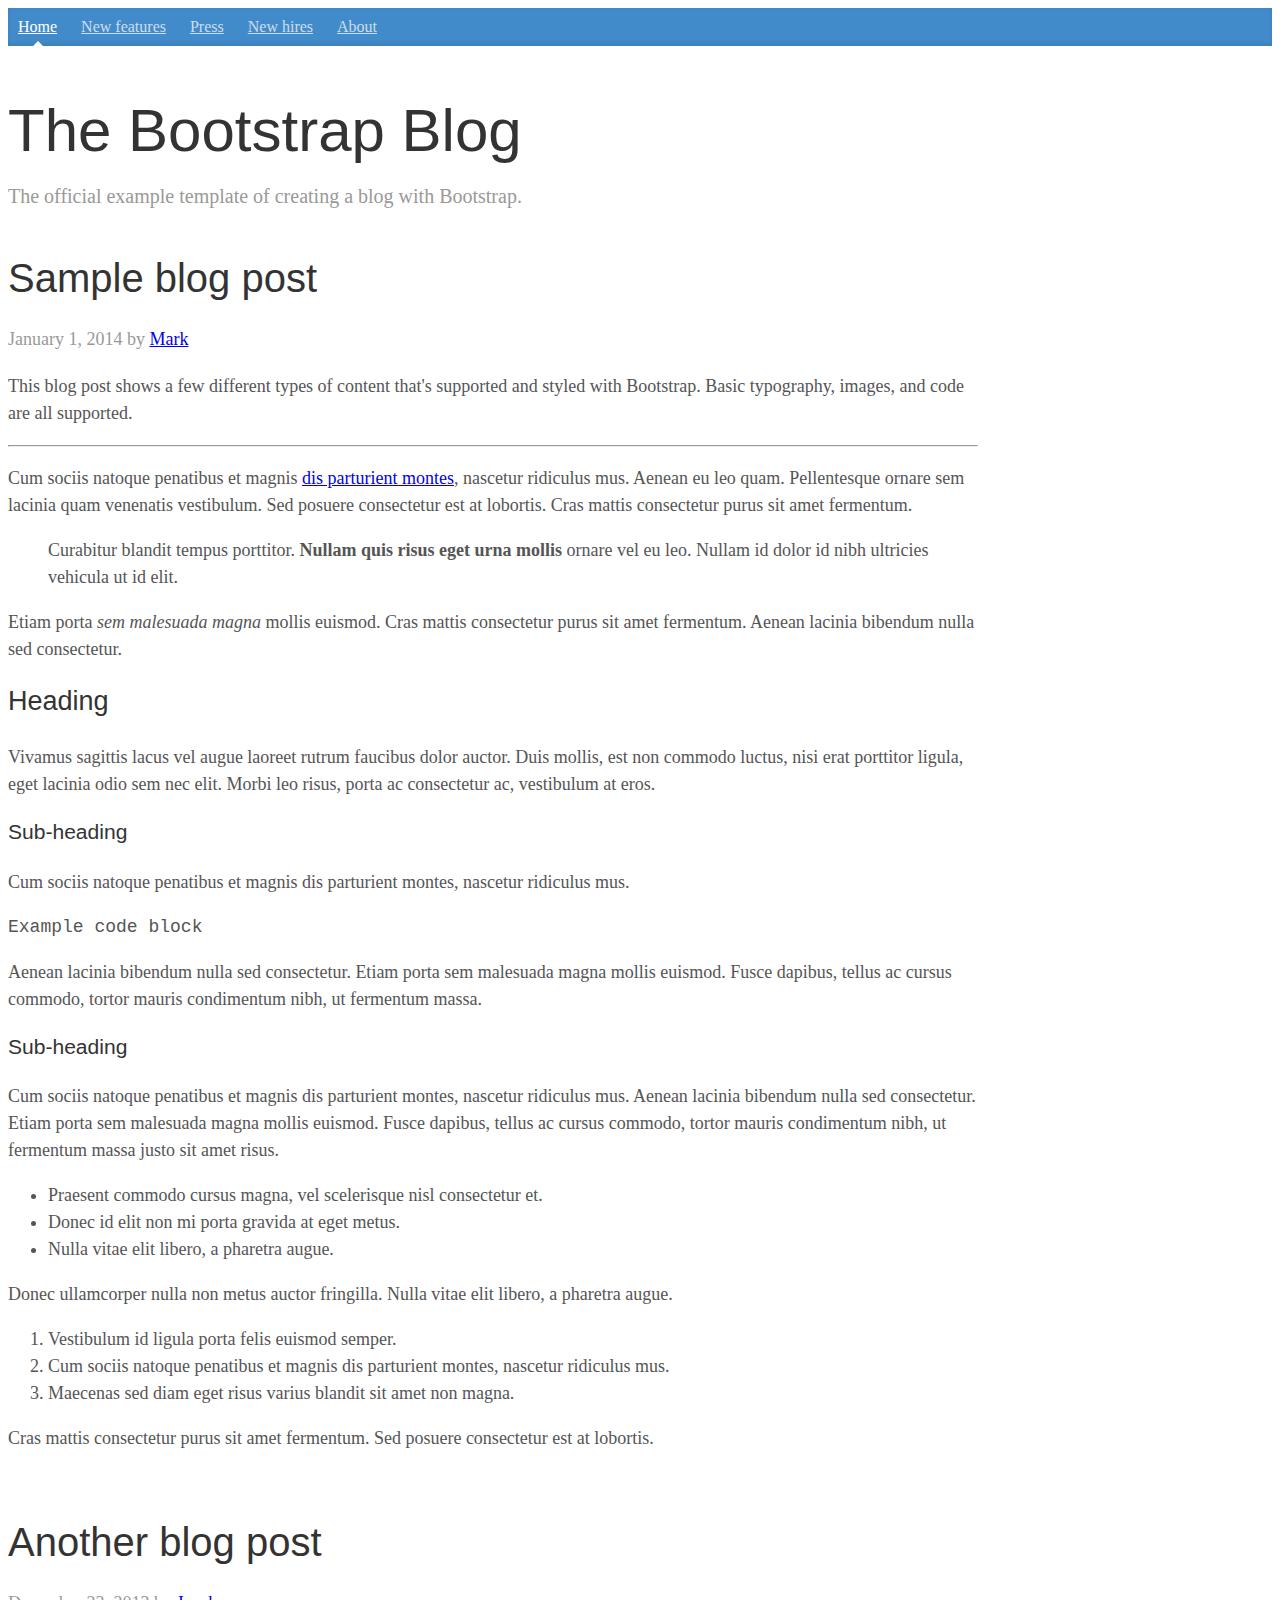
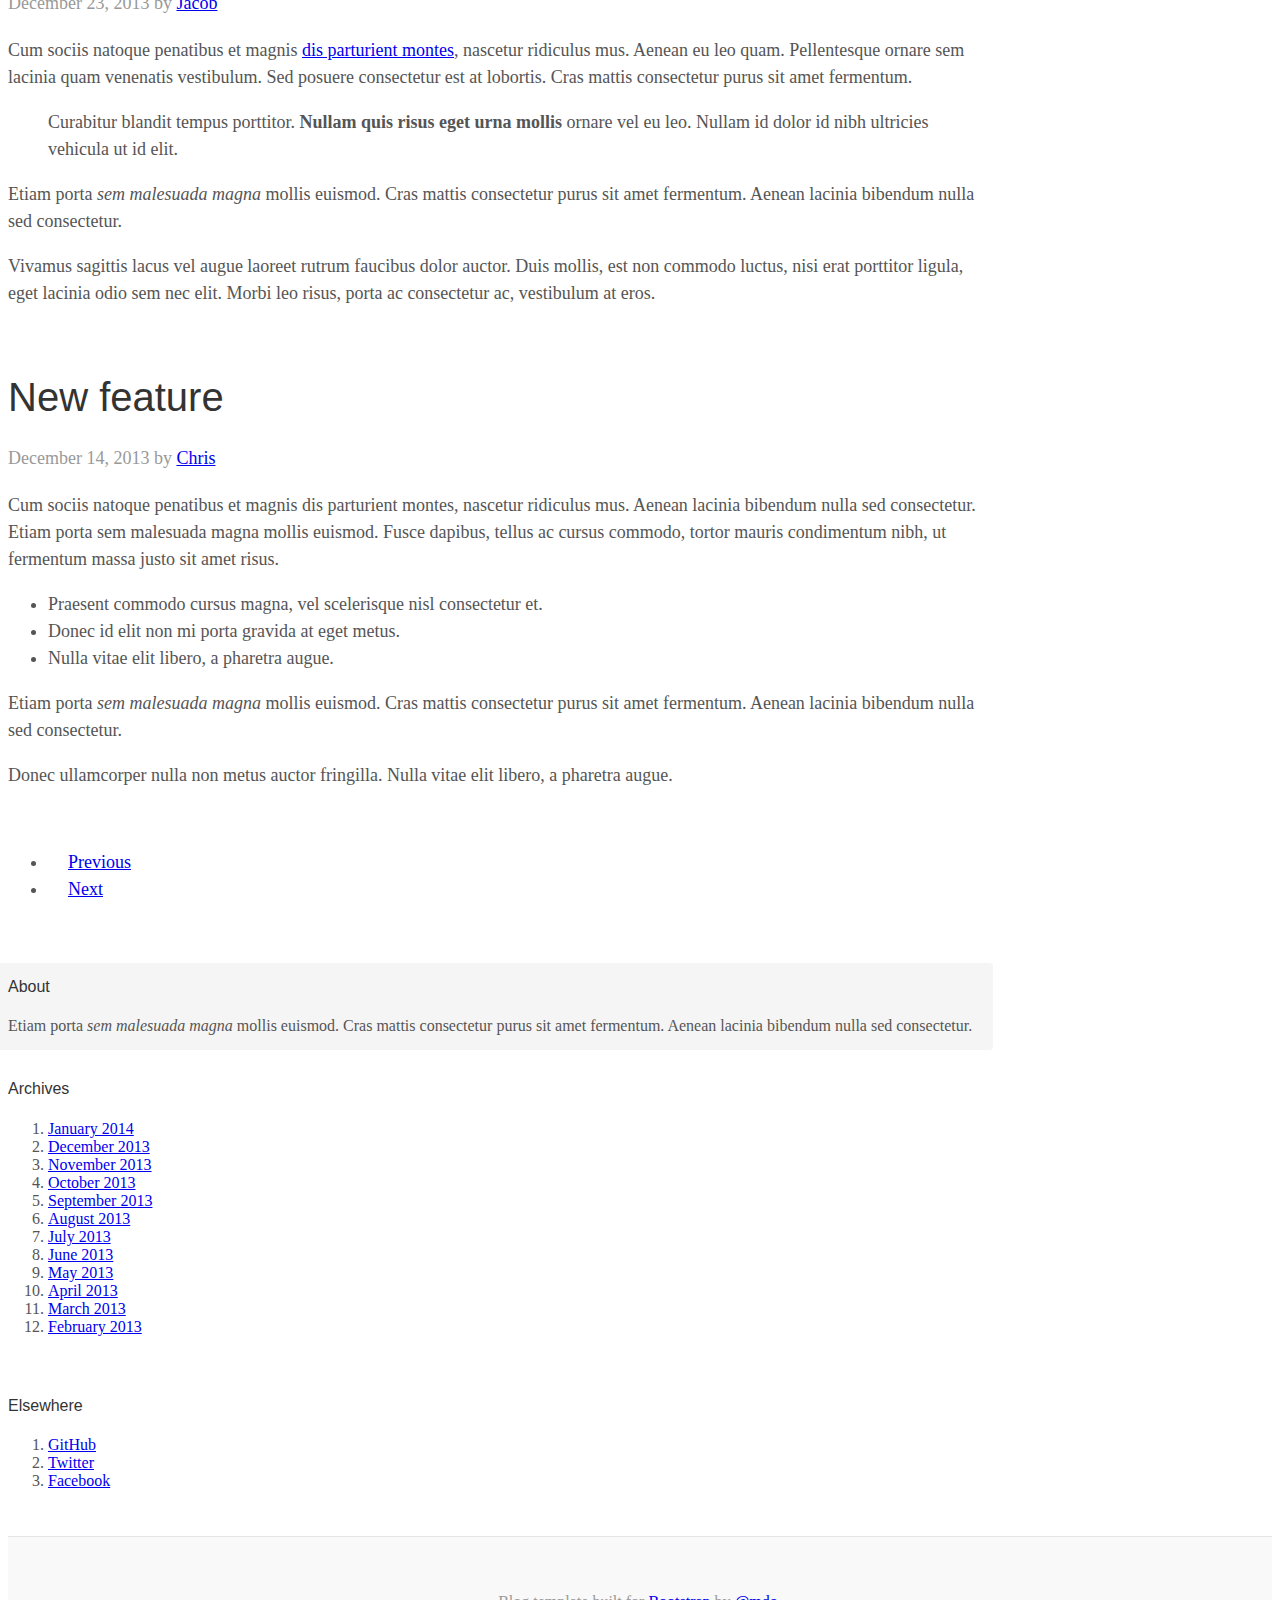
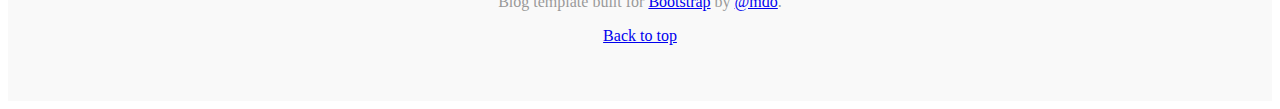
==== index.html @ fe6ed96f "Arquivo index e estilo para o mesmo." ====
<!DOCTYPE html>
<html lang="en">
  <head>
    <meta charset="utf-8">
    <meta http-equiv="X-UA-Compatible" content="IE=edge">
    <meta name="viewport" content="width=device-width, initial-scale=1">
    <meta name="description" content="">
    <meta name="author" content="">
    <link rel="shortcut icon" href="../../assets/ico/favicon.ico">

    <title>Blog Template for Bootstrap</title>

    <!-- Bootstrap core CSS -->
    <link href="../../dist/css/bootstrap.min.css" rel="stylesheet">

    <!-- Custom styles for this template -->
    <link href="blog.css" rel="stylesheet">

    <!-- Just for debugging purposes. Don't actually copy this line! -->
    <!--[if lt IE 9]><script src="../../assets/js/ie8-responsive-file-warning.js"></script><![endif]-->

    <!-- HTML5 shim and Respond.js IE8 support of HTML5 elements and media queries -->
    <!--[if lt IE 9]>
      <script src="https://oss.maxcdn.com/libs/html5shiv/3.7.0/html5shiv.js"></script>
      <script src="https://oss.maxcdn.com/libs/respond.js/1.4.2/respond.min.js"></script>
    <![endif]-->
  </head>

  <body>

    <div class="blog-masthead">
      <div class="container">
        <nav class="blog-nav">
          <a class="blog-nav-item active" href="#">Home</a>
          <a class="blog-nav-item" href="#">New features</a>
          <a class="blog-nav-item" href="#">Press</a>
          <a class="blog-nav-item" href="#">New hires</a>
          <a class="blog-nav-item" href="#">About</a>
        </nav>
      </div>
    </div>

    <div class="container">

      <div class="blog-header">
        <h1 class="blog-title">The Bootstrap Blog</h1>
        <p class="lead blog-description">The official example template of creating a blog with Bootstrap.</p>
      </div>

      <div class="row">

        <div class="col-sm-8 blog-main">

          <div class="blog-post">
            <h2 class="blog-post-title">Sample blog post</h2>
            <p class="blog-post-meta">January 1, 2014 by <a href="#">Mark</a></p>

            <p>This blog post shows a few different types of content that's supported and styled with Bootstrap. Basic typography, images, and code are all supported.</p>
            <hr>
            <p>Cum sociis natoque penatibus et magnis <a href="#">dis parturient montes</a>, nascetur ridiculus mus. Aenean eu leo quam. Pellentesque ornare sem lacinia quam venenatis vestibulum. Sed posuere consectetur est at lobortis. Cras mattis consectetur purus sit amet fermentum.</p>
            <blockquote>
              <p>Curabitur blandit tempus porttitor. <strong>Nullam quis risus eget urna mollis</strong> ornare vel eu leo. Nullam id dolor id nibh ultricies vehicula ut id elit.</p>
            </blockquote>
            <p>Etiam porta <em>sem malesuada magna</em> mollis euismod. Cras mattis consectetur purus sit amet fermentum. Aenean lacinia bibendum nulla sed consectetur.</p>
            <h2>Heading</h2>
            <p>Vivamus sagittis lacus vel augue laoreet rutrum faucibus dolor auctor. Duis mollis, est non commodo luctus, nisi erat porttitor ligula, eget lacinia odio sem nec elit. Morbi leo risus, porta ac consectetur ac, vestibulum at eros.</p>
            <h3>Sub-heading</h3>
            <p>Cum sociis natoque penatibus et magnis dis parturient montes, nascetur ridiculus mus.</p>
            <pre><code>Example code block</code></pre>
            <p>Aenean lacinia bibendum nulla sed consectetur. Etiam porta sem malesuada magna mollis euismod. Fusce dapibus, tellus ac cursus commodo, tortor mauris condimentum nibh, ut fermentum massa.</p>
            <h3>Sub-heading</h3>
            <p>Cum sociis natoque penatibus et magnis dis parturient montes, nascetur ridiculus mus. Aenean lacinia bibendum nulla sed consectetur. Etiam porta sem malesuada magna mollis euismod. Fusce dapibus, tellus ac cursus commodo, tortor mauris condimentum nibh, ut fermentum massa justo sit amet risus.</p>
            <ul>
              <li>Praesent commodo cursus magna, vel scelerisque nisl consectetur et.</li>
              <li>Donec id elit non mi porta gravida at eget metus.</li>
              <li>Nulla vitae elit libero, a pharetra augue.</li>
            </ul>
            <p>Donec ullamcorper nulla non metus auctor fringilla. Nulla vitae elit libero, a pharetra augue.</p>
            <ol>
              <li>Vestibulum id ligula porta felis euismod semper.</li>
              <li>Cum sociis natoque penatibus et magnis dis parturient montes, nascetur ridiculus mus.</li>
              <li>Maecenas sed diam eget risus varius blandit sit amet non magna.</li>
            </ol>
            <p>Cras mattis consectetur purus sit amet fermentum. Sed posuere consectetur est at lobortis.</p>
          </div><!-- /.blog-post -->

          <div class="blog-post">
            <h2 class="blog-post-title">Another blog post</h2>
            <p class="blog-post-meta">December 23, 2013 by <a href="#">Jacob</a></p>

            <p>Cum sociis natoque penatibus et magnis <a href="#">dis parturient montes</a>, nascetur ridiculus mus. Aenean eu leo quam. Pellentesque ornare sem lacinia quam venenatis vestibulum. Sed posuere consectetur est at lobortis. Cras mattis consectetur purus sit amet fermentum.</p>
            <blockquote>
              <p>Curabitur blandit tempus porttitor. <strong>Nullam quis risus eget urna mollis</strong> ornare vel eu leo. Nullam id dolor id nibh ultricies vehicula ut id elit.</p>
            </blockquote>
            <p>Etiam porta <em>sem malesuada magna</em> mollis euismod. Cras mattis consectetur purus sit amet fermentum. Aenean lacinia bibendum nulla sed consectetur.</p>
            <p>Vivamus sagittis lacus vel augue laoreet rutrum faucibus dolor auctor. Duis mollis, est non commodo luctus, nisi erat porttitor ligula, eget lacinia odio sem nec elit. Morbi leo risus, porta ac consectetur ac, vestibulum at eros.</p>
          </div><!-- /.blog-post -->

          <div class="blog-post">
            <h2 class="blog-post-title">New feature</h2>
            <p class="blog-post-meta">December 14, 2013 by <a href="#">Chris</a></p>

            <p>Cum sociis natoque penatibus et magnis dis parturient montes, nascetur ridiculus mus. Aenean lacinia bibendum nulla sed consectetur. Etiam porta sem malesuada magna mollis euismod. Fusce dapibus, tellus ac cursus commodo, tortor mauris condimentum nibh, ut fermentum massa justo sit amet risus.</p>
            <ul>
              <li>Praesent commodo cursus magna, vel scelerisque nisl consectetur et.</li>
              <li>Donec id elit non mi porta gravida at eget metus.</li>
              <li>Nulla vitae elit libero, a pharetra augue.</li>
            </ul>
            <p>Etiam porta <em>sem malesuada magna</em> mollis euismod. Cras mattis consectetur purus sit amet fermentum. Aenean lacinia bibendum nulla sed consectetur.</p>
            <p>Donec ullamcorper nulla non metus auctor fringilla. Nulla vitae elit libero, a pharetra augue.</p>
          </div><!-- /.blog-post -->

          <ul class="pager">
            <li><a href="#">Previous</a></li>
            <li><a href="#">Next</a></li>
          </ul>

        </div><!-- /.blog-main -->

        <div class="col-sm-3 col-sm-offset-1 blog-sidebar">
          <div class="sidebar-module sidebar-module-inset">
            <h4>About</h4>
            <p>Etiam porta <em>sem malesuada magna</em> mollis euismod. Cras mattis consectetur purus sit amet fermentum. Aenean lacinia bibendum nulla sed consectetur.</p>
          </div>
          <div class="sidebar-module">
            <h4>Archives</h4>
            <ol class="list-unstyled">
              <li><a href="#">January 2014</a></li>
              <li><a href="#">December 2013</a></li>
              <li><a href="#">November 2013</a></li>
              <li><a href="#">October 2013</a></li>
              <li><a href="#">September 2013</a></li>
              <li><a href="#">August 2013</a></li>
              <li><a href="#">July 2013</a></li>
              <li><a href="#">June 2013</a></li>
              <li><a href="#">May 2013</a></li>
              <li><a href="#">April 2013</a></li>
              <li><a href="#">March 2013</a></li>
              <li><a href="#">February 2013</a></li>
            </ol>
          </div>
          <div class="sidebar-module">
            <h4>Elsewhere</h4>
            <ol class="list-unstyled">
              <li><a href="#">GitHub</a></li>
              <li><a href="#">Twitter</a></li>
              <li><a href="#">Facebook</a></li>
            </ol>
          </div>
        </div><!-- /.blog-sidebar -->

      </div><!-- /.row -->

    </div><!-- /.container -->

    <div class="blog-footer">
      <p>Blog template built for <a href="http://getbootstrap.com">Bootstrap</a> by <a href="https://twitter.com/mdo">@mdo</a>.</p>
      <p>
        <a href="#">Back to top</a>
      </p>
    </div>


    <!-- Bootstrap core JavaScript
    ================================================== -->
    <!-- Placed at the end of the document so the pages load faster -->
    <script src="https://ajax.googleapis.com/ajax/libs/jquery/1.11.0/jquery.min.js"></script>
    <script src="../../dist/js/bootstrap.min.js"></script>
    <script src="../../assets/js/docs.min.js"></script>
  </body>
</html>
---- blog.css ----
/*
 * Globals
 */

body {
  font-family: Georgia, "Times New Roman", Times, serif;
  color: #555;
}

h1, .h1,
h2, .h2,
h3, .h3,
h4, .h4,
h5, .h5,
h6, .h6 {
  margin-top: 0;
  font-family: "Helvetica Neue", Helvetica, Arial, sans-serif;
  font-weight: normal;
  color: #333;
}


/*
 * Override Bootstrap's default container.
 */

@media (min-width: 1200px) {
  .container {
    width: 970px;
  }
}


/*
 * Masthead for nav
 */

.blog-masthead {
  background-color: #428bca;
  box-shadow: inset 0 -2px 5px rgba(0,0,0,.1);
}

/* Nav links */
.blog-nav-item {
  position: relative;
  display: inline-block;
  padding: 10px;
  font-weight: 500;
  color: #cdddeb;
}
.blog-nav-item:hover,
.blog-nav-item:focus {
  color: #fff;
  text-decoration: none;
}

/* Active state gets a caret at the bottom */
.blog-nav .active {
  color: #fff;
}
.blog-nav .active:after {
  position: absolute;
  bottom: 0;
  left: 50%;
  width: 0;
  height: 0;
  margin-left: -5px;
  vertical-align: middle;
  content: " ";
  border-right:  5px solid transparent;
  border-bottom: 5px solid;
  border-left:   5px solid transparent;
}


/*
 * Blog name and description
 */

.blog-header {
  padding-top: 20px;
  padding-bottom: 20px;
}
.blog-title {
  margin-top: 30px;
  margin-bottom: 0;
  font-size: 60px;
  font-weight: normal;
}
.blog-description {
  font-size: 20px;
  color: #999;
}


/*
 * Main column and sidebar layout
 */

.blog-main {
  font-size: 18px;
  line-height: 1.5;
}

/* Sidebar modules for boxing content */
.sidebar-module {
  padding: 15px;
  margin: 0 -15px 15px;
}
.sidebar-module-inset {
  padding: 15px;
  background-color: #f5f5f5;
  border-radius: 4px;
}
.sidebar-module-inset p:last-child,
.sidebar-module-inset ul:last-child,
.sidebar-module-inset ol:last-child {
  margin-bottom: 0;
}



/* Pagination */
.pager {
  margin-bottom: 60px;
  text-align: left;
}
.pager > li > a {
  width: 140px;
  padding: 10px 20px;
  text-align: center;
  border-radius: 30px;
}


/*
 * Blog posts
 */

.blog-post {
  margin-bottom: 60px;
}
.blog-post-title {
  margin-bottom: 5px;
  font-size: 40px;
}
.blog-post-meta {
  margin-bottom: 20px;
  color: #999;
}


/*
 * Footer
 */

.blog-footer {
  padding: 40px 0;
  color: #999;
  text-align: center;
  background-color: #f9f9f9;
  border-top: 1px solid #e5e5e5;
}
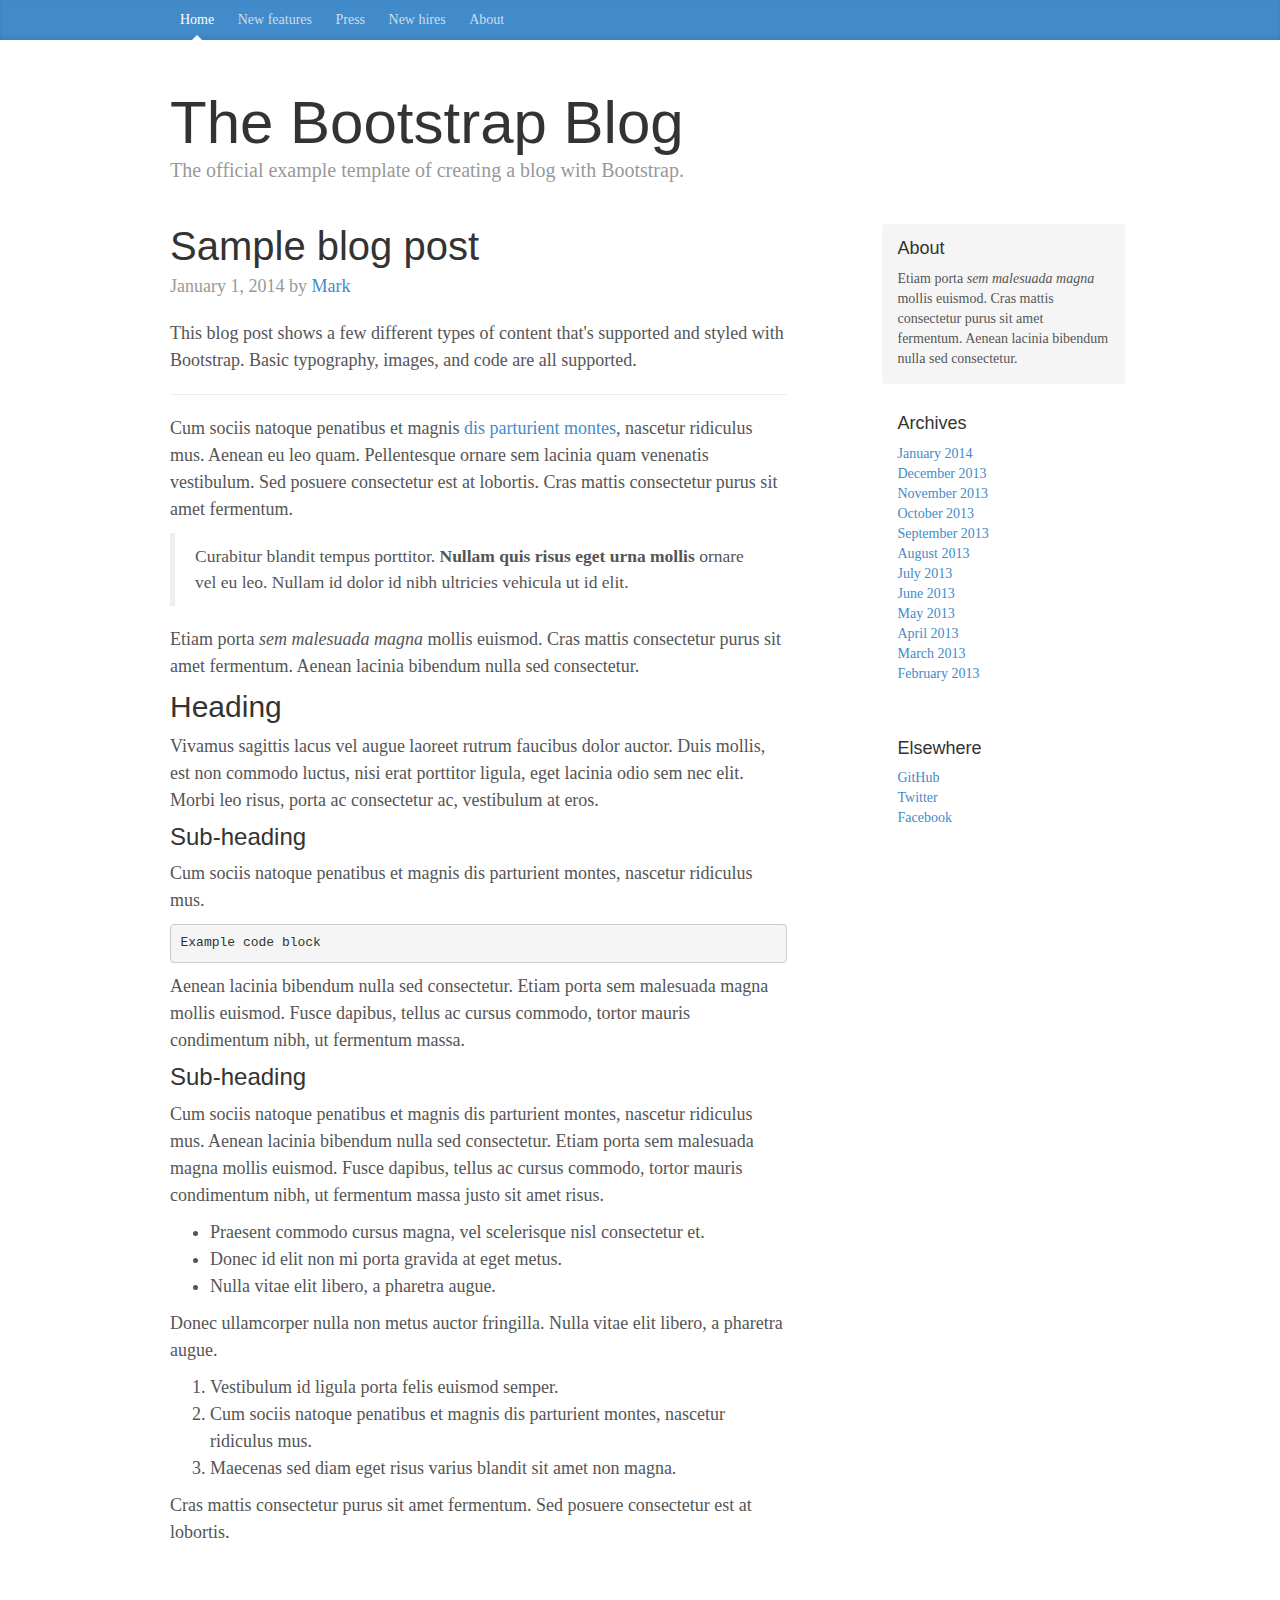
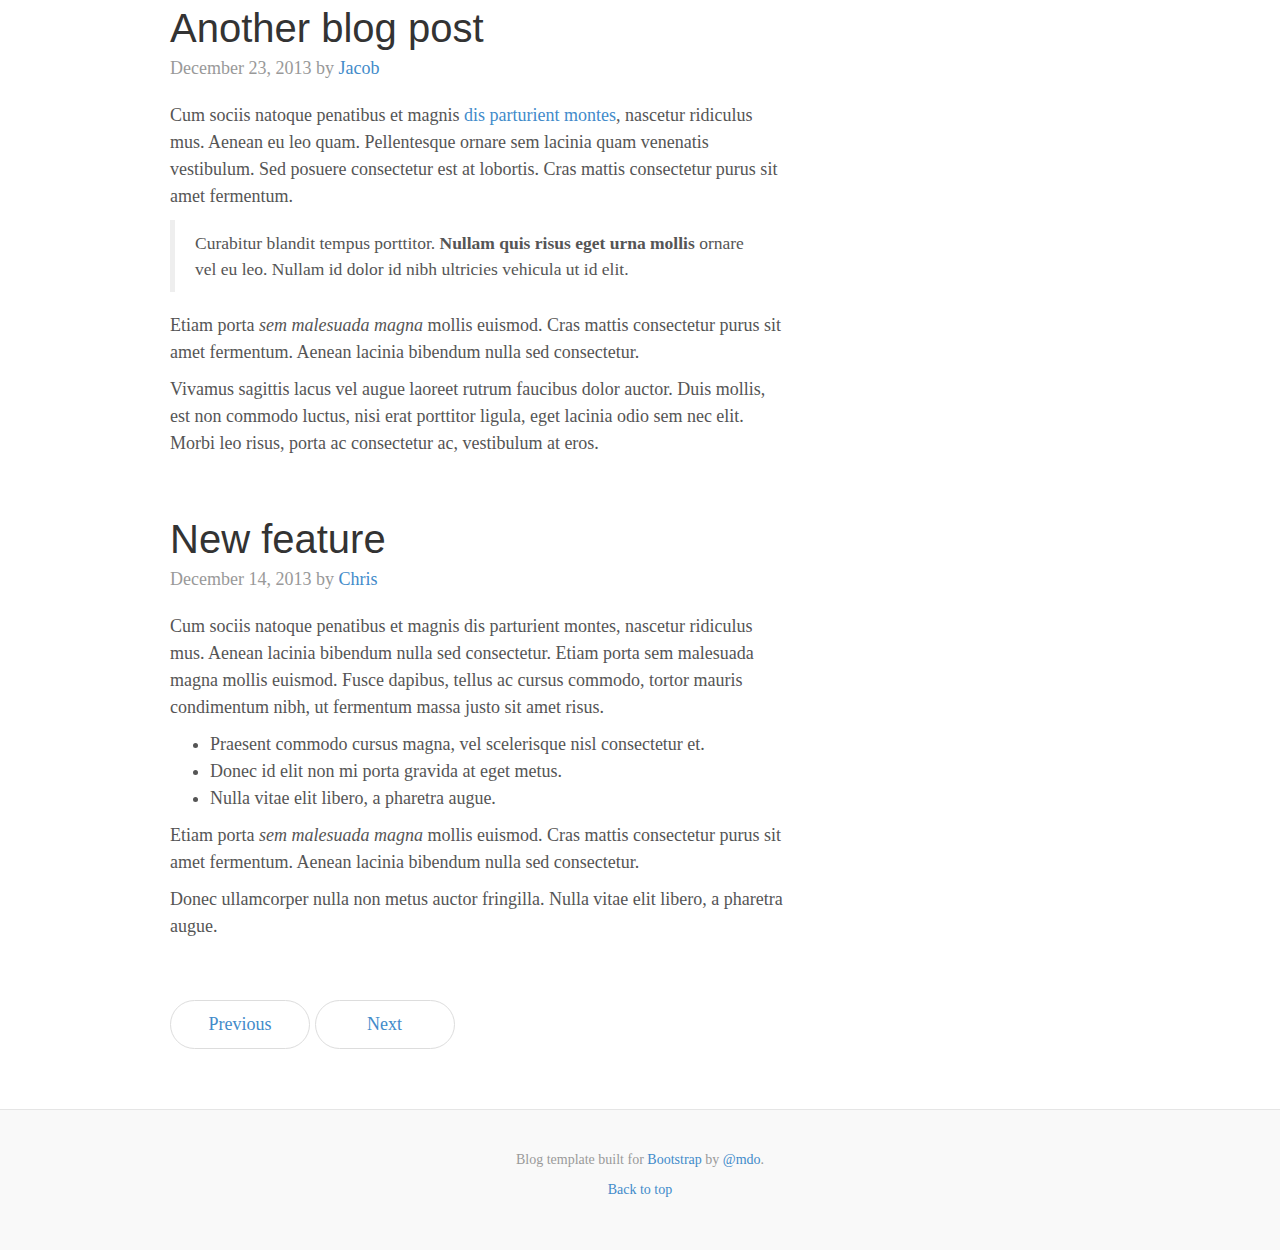
==== commit 8158ae93: "arquivos externos." ====
--- a/index.html
+++ b/index.html
@@ -6,18 +6,17 @@
     <meta name="viewport" content="width=device-width, initial-scale=1">
     <meta name="description" content="">
     <meta name="author" content="">
-    <link rel="shortcut icon" href="../../assets/ico/favicon.ico">
 
     <title>Blog Template for Bootstrap</title>
 
     <!-- Bootstrap core CSS -->
-    <link href="../../dist/css/bootstrap.min.css" rel="stylesheet">
+    <link href="css/bootstrap.min.css" rel="stylesheet">
 
     <!-- Custom styles for this template -->
     <link href="blog.css" rel="stylesheet">
 
     <!-- Just for debugging purposes. Don't actually copy this line! -->
-    <!--[if lt IE 9]><script src="../../assets/js/ie8-responsive-file-warning.js"></script><![endif]-->
+    <!--[if lt IE 9]><script src="assets/js/ie8-responsive-file-warning.js"></script><![endif]-->
 
     <!-- HTML5 shim and Respond.js IE8 support of HTML5 elements and media queries -->
     <!--[if lt IE 9]>
@@ -165,7 +164,7 @@
     ================================================== -->
     <!-- Placed at the end of the document so the pages load faster -->
     <script src="https://ajax.googleapis.com/ajax/libs/jquery/1.11.0/jquery.min.js"></script>
-    <script src="../../dist/js/bootstrap.min.js"></script>
-    <script src="../../assets/js/docs.min.js"></script>
+    <script src="js/bootstrap.min.js"></script>
+    <script src="assets/js/docs.min.js"></script>
   </body>
 </html>
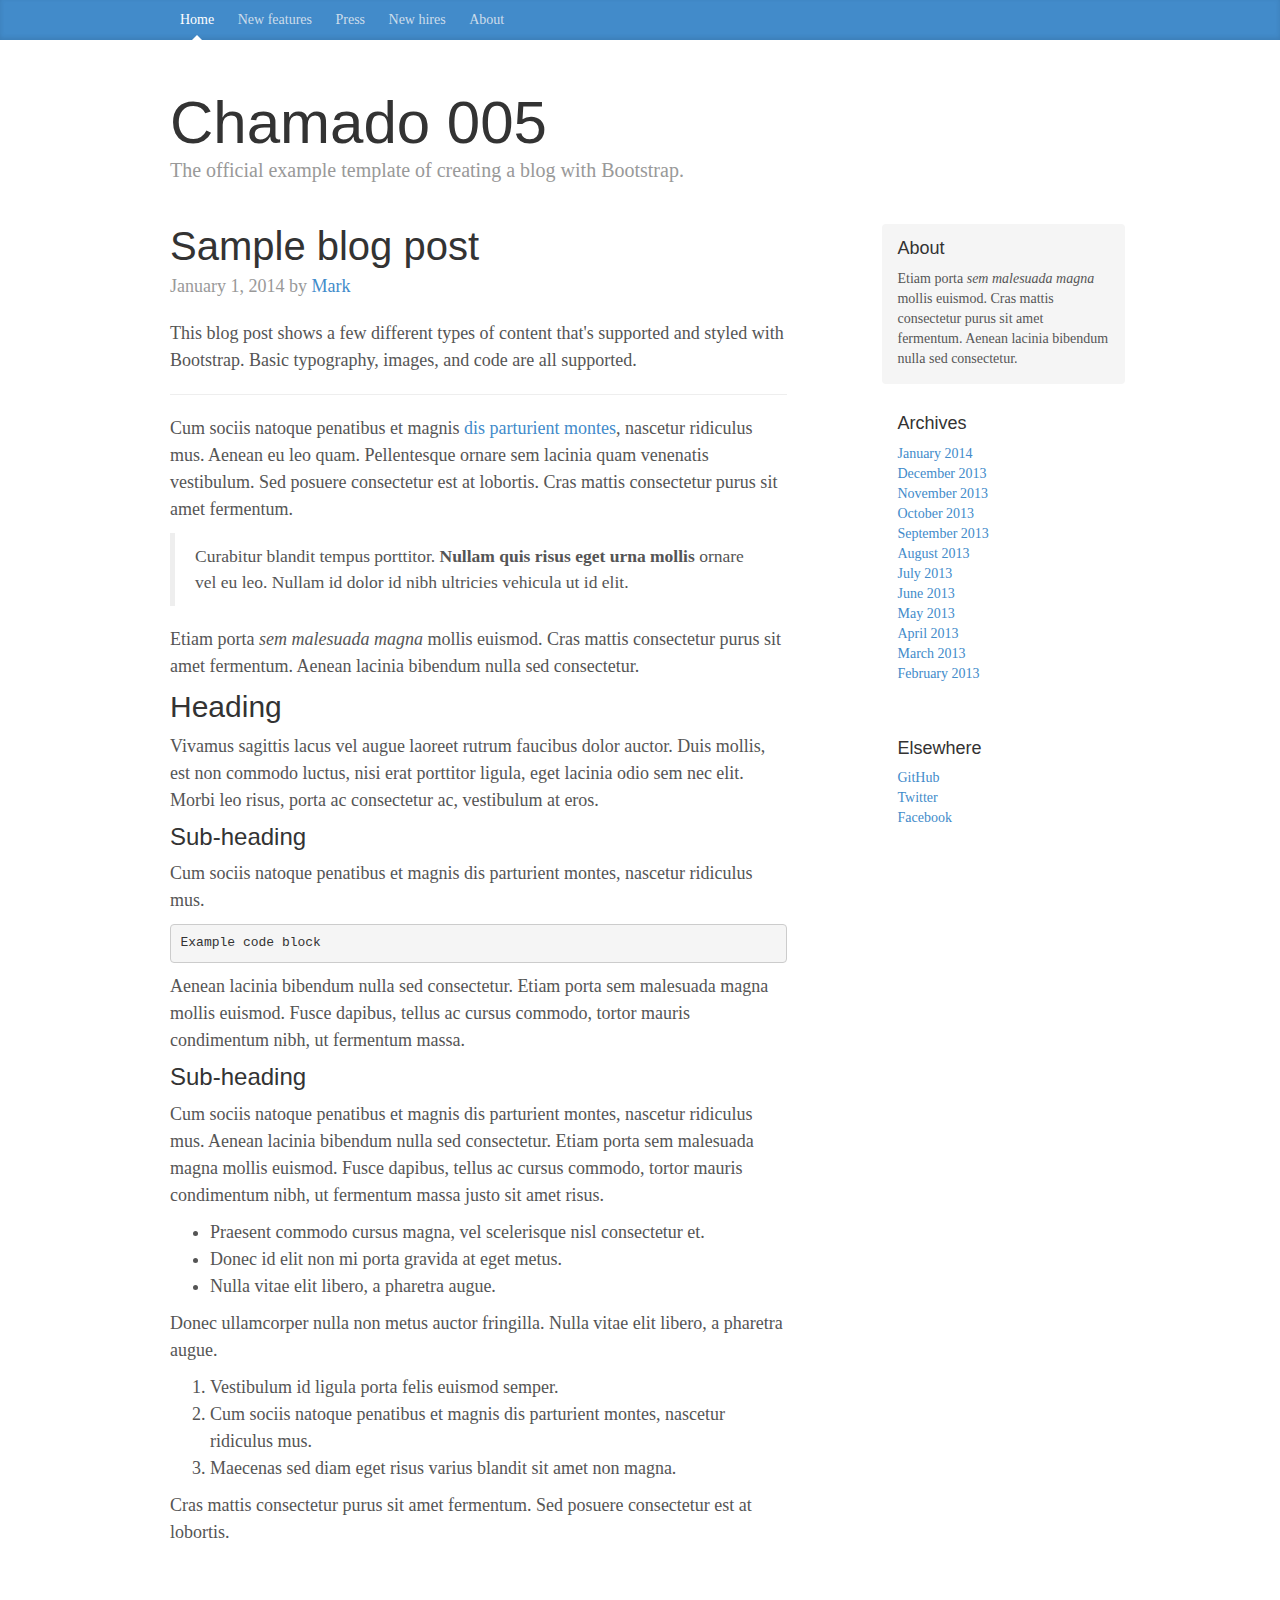
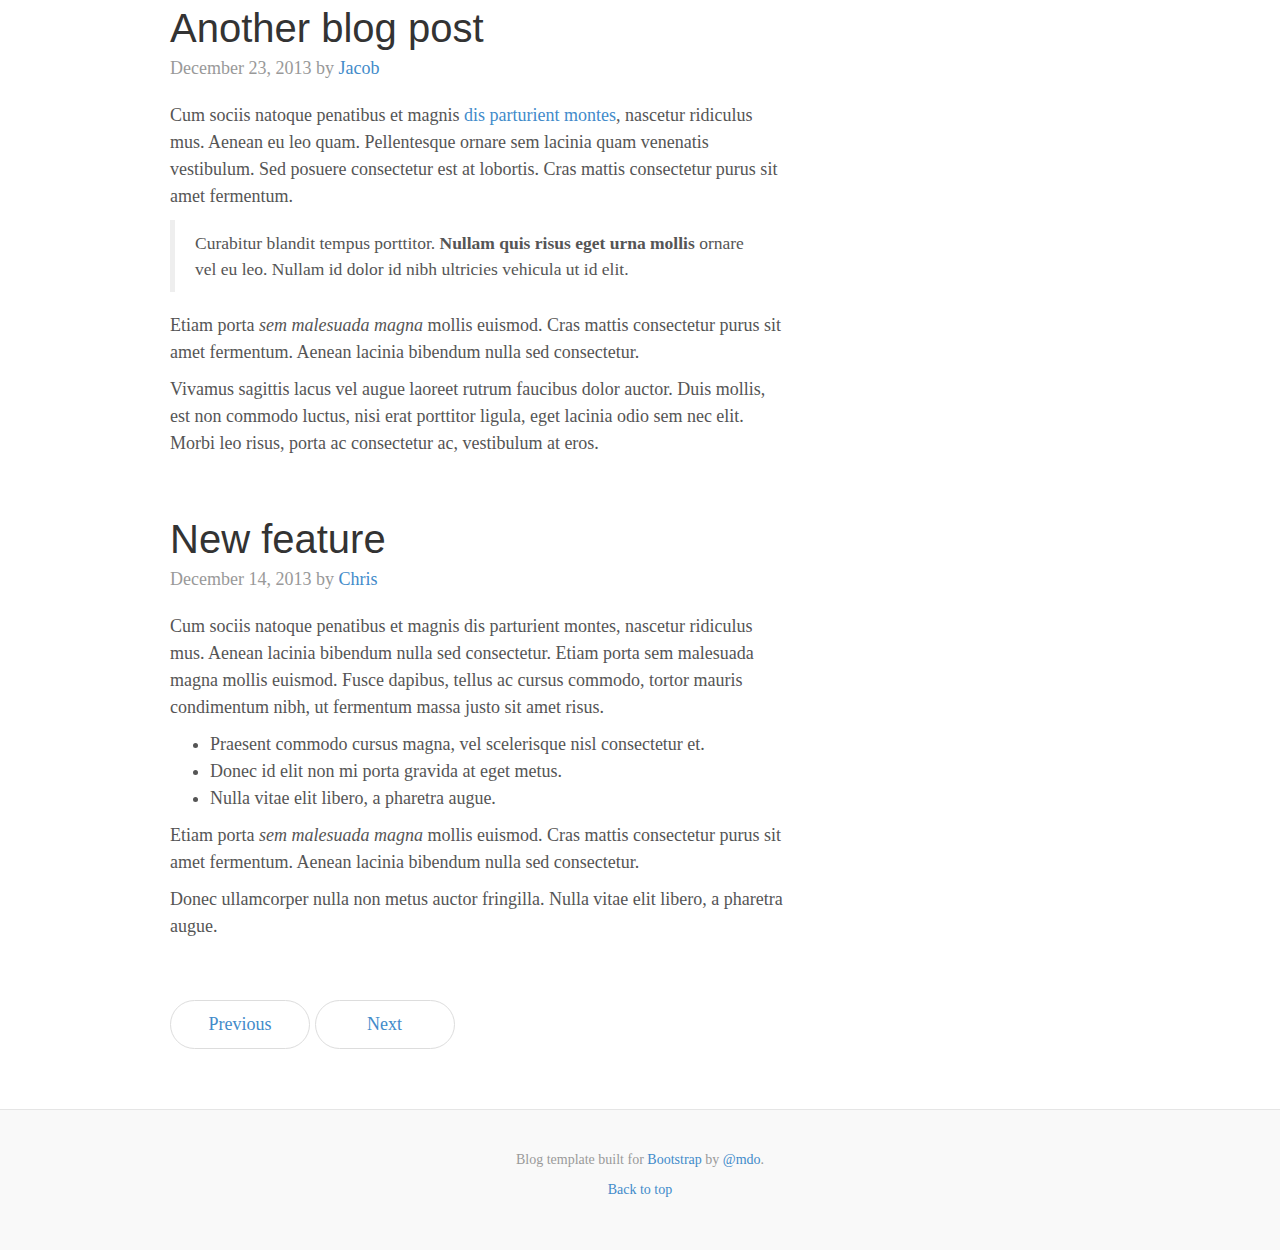
==== commit c7306af4: "Chamado 005" ====
--- a/index.html
+++ b/index.html
@@ -42,7 +42,7 @@
     <div class="container">
 
       <div class="blog-header">
-        <h1 class="blog-title">The Bootstrap Blog</h1>
+        <h1 class="blog-title">Chamado 005</h1>
         <p class="lead blog-description">The official example template of creating a blog with Bootstrap.</p>
       </div>
 
--- a/blog.css
+++ b/blog.css
@@ -1,11 +1,17 @@
 /*
  * Globals
+ */
+ 
+ /*
+ Primeiro commit para requisição de pull.
  */
 
 body {
   font-family: Georgia, "Times New Roman", Times, serif;
   color: #555;
 }
+
+/* Primeiro commit de teste */
 
 h1, .h1,
 h2, .h2,
@@ -18,6 +24,10 @@
   font-weight: normal;
   color: #333;
 }
+
+/*
+  Chamado-02
+*/
 
 
 /*
@@ -54,6 +64,7 @@
   text-decoration: none;
 }
 
+/* Chamado 003 */
 /* Active state gets a caret at the bottom */
 .blog-nav .active {
   color: #fff;
